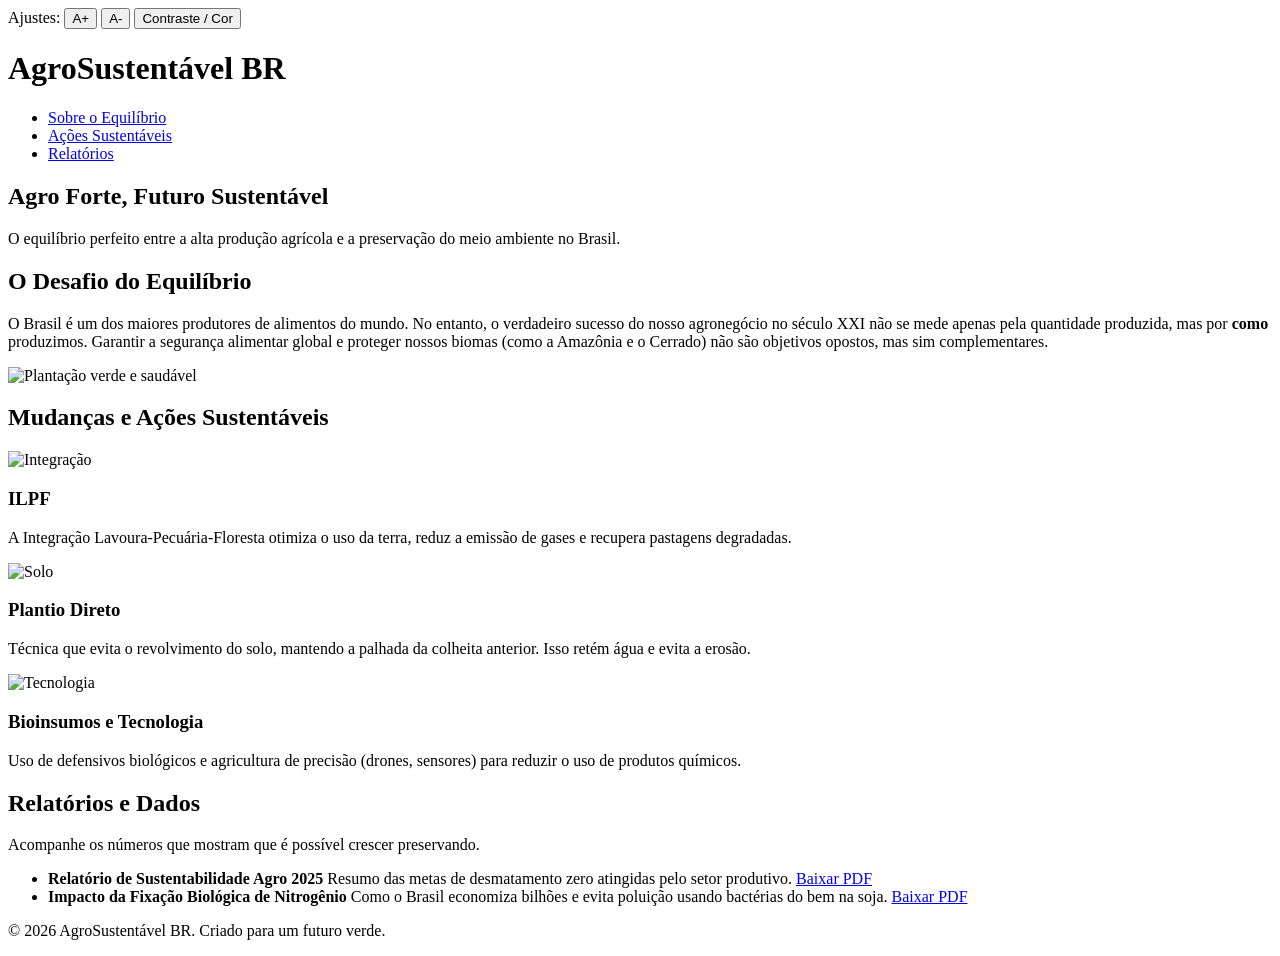
==== index.html @ 3cbb16bb "Rename gemini-code-1781179829743.html to index.html" ====
<!DOCTYPE html>
<html lang="pt-BR">
<head>
    <meta charset="UTF-8">
    <meta name="viewport" content="width=device-width, initial-scale=1.0">
    <title>Agro Forte, Futuro Sustentável</title>
    <link rel="stylesheet" href="style.css">
</head>
<body>
    <div class="accessibility-panel">
        <span>Ajustes:</span>
        <button id="btn-increase">A+</button>
        <button id="btn-decrease">A-</button>
        <button id="btn-contrast">Contraste / Cor</button>
    </div>

    <header>
        <div class="container">
            <h1>AgroSustentável BR</h1>
            <nav>
                <ul>
                    <li><a href="#sobre">Sobre o Equilíbrio</a></li>
                    <li><a href="#acoes">Ações Sustentáveis</a></li>
                    <li><a href="#relatorios">Relatórios</a></li>
                </ul>
            </nav>
        </div>
    </header>

    <section class="hero">
        <div class="hero-content">
            <h2>Agro Forte, Futuro Sustentável</h2>
            <p>O equilíbrio perfeito entre a alta produção agrícola e a preservação do meio ambiente no Brasil.</p>
        </div>
    </section>

    <section id="sobre" class="container section">
        <h2>O Desafio do Equilíbrio</h2>
        <div class="content-split">
            <div class="text">
                <p>O Brasil é um dos maiores produtores de alimentos do mundo. No entanto, o verdadeiro sucesso do nosso agronegócio no século XXI não se mede apenas pela quantidade produzida, mas por <strong>como</strong> produzimos. Garantir a segurança alimentar global e proteger nossos biomas (como a Amazônia e o Cerrado) não são objetivos opostos, mas sim complementares.</p>
            </div>
            <img src="https://images.unsplash.com/photo-1586771107445-d3ca888129ff?auto=format&fit=crop&w=800&q=80" alt="Plantação verde e saudável">
        </div>
    </section>

    <section id="acoes" class="bg-light section">
        <div class="container">
            <h2>Mudanças e Ações Sustentáveis</h2>
            <div class="grid">
                <div class="card">
                    <img src="https://images.unsplash.com/photo-1500382017468-9049fed747ef?auto=format&fit=crop&w=500&q=80" alt="Integração">
                    <h3>ILPF</h3>
                    <p>A Integração Lavoura-Pecuária-Floresta otimiza o uso da terra, reduz a emissão de gases e recupera pastagens degradadas.</p>
                </div>
                <div class="card">
                    <img src="https://images.unsplash.com/photo-1464226184884-fa280b87c399?auto=format&fit=crop&w=500&q=80" alt="Solo">
                    <h3>Plantio Direto</h3>
                    <p>Técnica que evita o revolvimento do solo, mantendo a palhada da colheita anterior. Isso retém água e evita a erosão.</p>
                </div>
                <div class="card">
                    <img src="https://images.unsplash.com/photo-1530836369250-ef71a3f5e4bf?auto=format&fit=crop&w=500&q=80" alt="Tecnologia">
                    <h3>Bioinsumos e Tecnologia</h3>
                    <p>Uso de defensivos biológicos e agricultura de precisão (drones, sensores) para reduzir o uso de produtos químicos.</p>
                </div>
            </div>
        </div>
    </section>

    <section id="relatorios" class="container section">
        <h2>Relatórios e Dados</h2>
        <p>Acompanhe os números que mostram que é possível crescer preservando.</p>
        <ul class="report-list">
            <li>
                <strong>Relatório de Sustentabilidade Agro 2025</strong>
                <span>Resumo das metas de desmatamento zero atingidas pelo setor produtivo.</span>
                <a href="#" class="btn-download">Baixar PDF</a>
            </li>
            <li>
                <strong>Impacto da Fixação Biológica de Nitrogênio</strong>
                <span>Como o Brasil economiza bilhões e evita poluição usando bactérias do bem na soja.</span>
                <a href="#" class="btn-download">Baixar PDF</a>
            </li>
        </ul>
    </section>

    <footer>
        <p>&copy; 2026 AgroSustentável BR. Criado para um futuro verde.</p>
    </footer>

    <script src="script.js"></script>
</body>
</html>
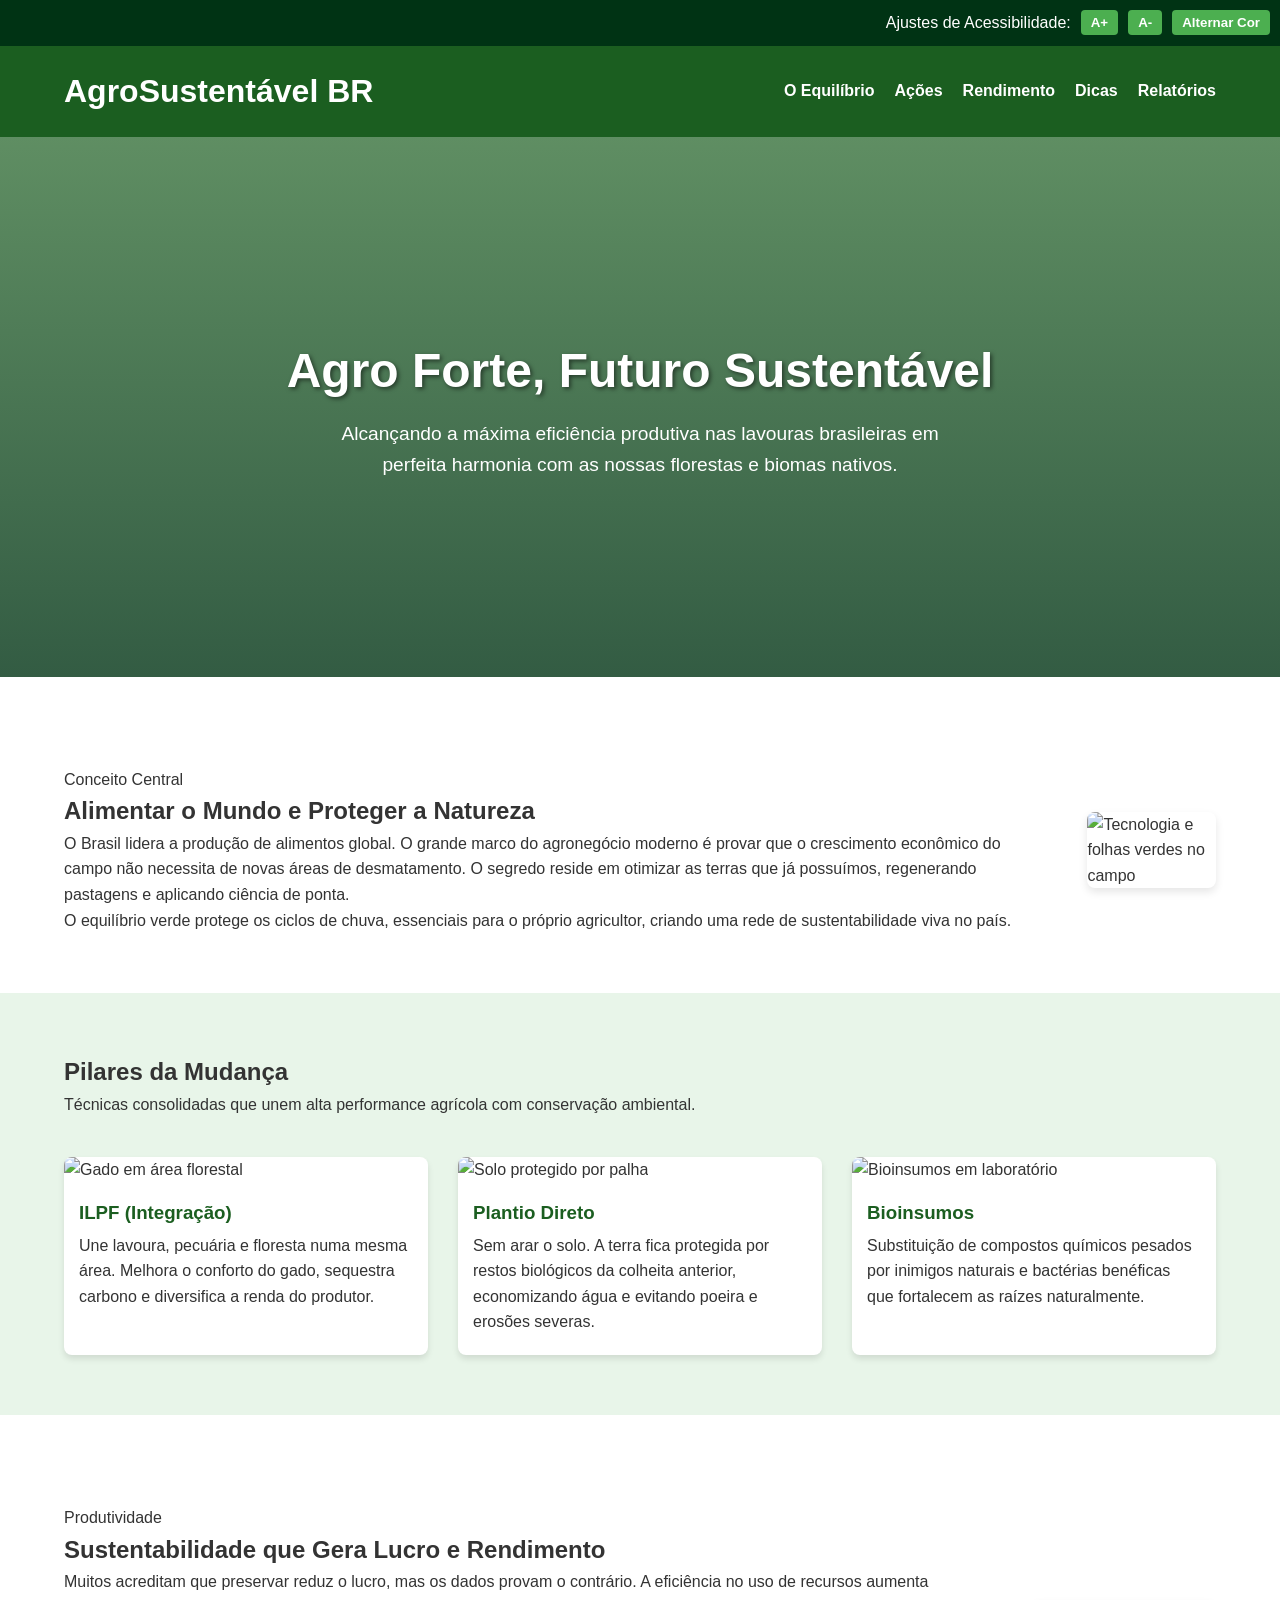
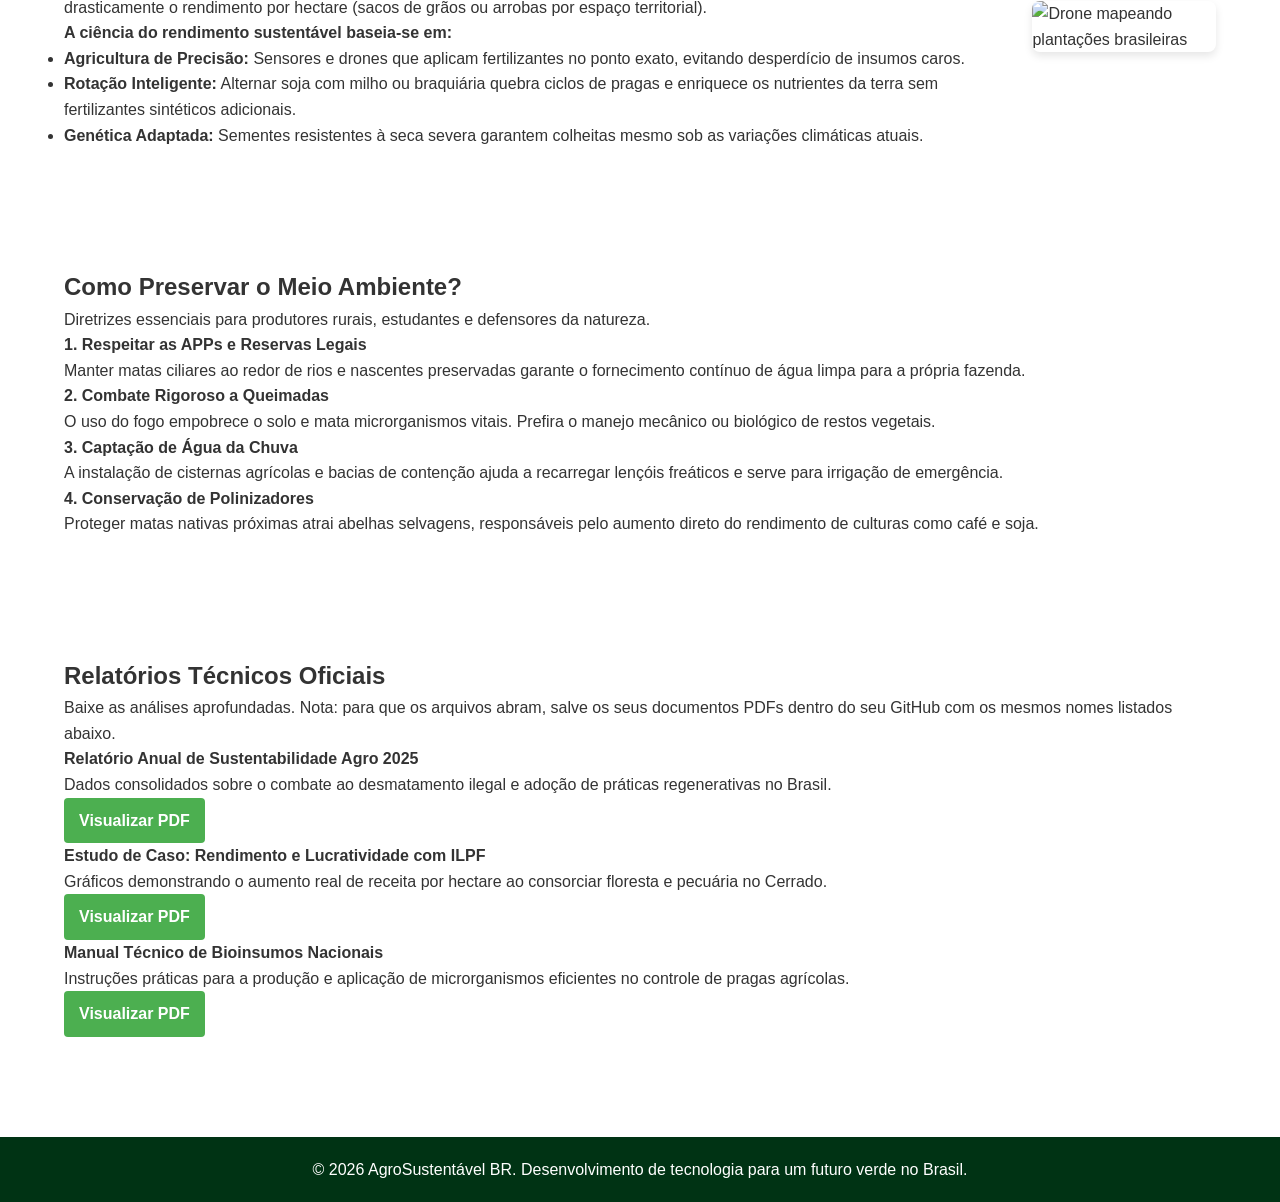
==== commit 7564b6ad: "Update index.html" ====
--- a/index.html
+++ b/index.html
@@ -4,23 +4,28 @@
     <meta charset="UTF-8">
     <meta name="viewport" content="width=device-width, initial-scale=1.0">
     <title>Agro Forte, Futuro Sustentável</title>
+    <link rel="preconnect" href="https://fonts.googleapis.com">
+    <link rel="preconnect" href="https://fonts.gstatic.com" crossorigin>
+    <link href="https://fonts.googleapis.com/css2?family=Inter:wght@300;400;600&family=Lexend:wght@400;700&display=swap" rel="stylesheet">
     <link rel="stylesheet" href="style.css">
 </head>
 <body>
     <div class="accessibility-panel">
-        <span>Ajustes:</span>
-        <button id="btn-increase">A+</button>
-        <button id="btn-decrease">A-</button>
-        <button id="btn-contrast">Contraste / Cor</button>
+        <span>Ajustes de Acessibilidade:</span>
+        <button id="btn-increase" title="Aumentar Texto">A+</button>
+        <button id="btn-decrease" title="Diminuir Texto">A-</button>
+        <button id="btn-contrast" title="Alternar Contraste / Cor">Alternar Cor</button>
     </div>
 
     <header>
-        <div class="container">
-            <h1>AgroSustentável BR</h1>
+        <div class="container header-flex">
+            <h1>AgroSustentável <span>BR</span></h1>
             <nav>
                 <ul>
-                    <li><a href="#sobre">Sobre o Equilíbrio</a></li>
-                    <li><a href="#acoes">Ações Sustentáveis</a></li>
+                    <li><a href="#sobre">O Equilíbrio</a></li>
+                    <li><a href="#acoes">Ações</a></li>
+                    <li><a href="#rendimento">Rendimento</a></li>
+                    <li><a href="#dicas">Dicas</a></li>
                     <li><a href="#relatorios">Relatórios</a></li>
                 </ul>
             </nav>
@@ -30,62 +35,130 @@
     <section class="hero">
         <div class="hero-content">
             <h2>Agro Forte, Futuro Sustentável</h2>
-            <p>O equilíbrio perfeito entre a alta produção agrícola e a preservação do meio ambiente no Brasil.</p>
+            <p>Alcançando a máxima eficiência produtiva nas lavouras brasileiras em perfeita harmonia com as nossas florestas e biomas nativos.</p>
         </div>
     </section>
 
     <section id="sobre" class="container section">
-        <h2>O Desafio do Equilíbrio</h2>
         <div class="content-split">
-            <div class="text">
-                <p>O Brasil é um dos maiores produtores de alimentos do mundo. No entanto, o verdadeiro sucesso do nosso agronegócio no século XXI não se mede apenas pela quantidade produzida, mas por <strong>como</strong> produzimos. Garantir a segurança alimentar global e proteger nossos biomas (como a Amazônia e o Cerrado) não são objetivos opostos, mas sim complementares.</p>
+            <div class="text-block">
+                <span class="tag">Conceito Central</span>
+                <h2>Alimentar o Mundo e Proteger a Natureza</h2>
+                <p>O Brasil lidera a produção de alimentos global. O grande marco do agronegócio moderno é provar que o crescimento econômico do campo não necessita de novas áreas de desmatamento. O segredo reside em otimizar as terras que já possuímos, regenerando pastagens e aplicando ciência de ponta.</p>
+                <p>O equilíbrio verde protege os ciclos de chuva, essenciais para o próprio agricultor, criando uma rede de sustentabilidade viva no país.</p>
             </div>
-            <img src="https://images.unsplash.com/photo-1586771107445-d3ca888129ff?auto=format&fit=crop&w=800&q=80" alt="Plantação verde e saudável">
+            <div class="img-wrapper">
+                <img src="https://images.unsplash.com/photo-1586771107445-d3ca888129ff?auto=format&fit=crop&w=800&q=80" alt="Tecnologia e folhas verdes no campo">
+            </div>
         </div>
     </section>
 
     <section id="acoes" class="bg-light section">
         <div class="container">
-            <h2>Mudanças e Ações Sustentáveis</h2>
+            <div class="section-header">
+                <h2>Pilares da Mudança</h2>
+                <p>Técnicas consolidadas que unem alta performance agrícola com conservação ambiental.</p>
+            </div>
             <div class="grid">
                 <div class="card">
-                    <img src="https://images.unsplash.com/photo-1500382017468-9049fed747ef?auto=format&fit=crop&w=500&q=80" alt="Integração">
-                    <h3>ILPF</h3>
-                    <p>A Integração Lavoura-Pecuária-Floresta otimiza o uso da terra, reduz a emissão de gases e recupera pastagens degradadas.</p>
+                    <img src="https://images.unsplash.com/photo-1500382017468-9049fed747ef?auto=format&fit=crop&w=500&q=80" alt="Gado em área florestal">
+                    <h3>ILPF (Integração)</h3>
+                    <p>Une lavoura, pecuária e floresta numa mesma área. Melhora o conforto do gado, sequestra carbono e diversifica a renda do produtor.</p>
                 </div>
                 <div class="card">
-                    <img src="https://images.unsplash.com/photo-1464226184884-fa280b87c399?auto=format&fit=crop&w=500&q=80" alt="Solo">
+                    <img src="https://images.unsplash.com/photo-1464226184884-fa280b87c399?auto=format&fit=crop&w=500&q=80" alt="Solo protegido por palha">
                     <h3>Plantio Direto</h3>
-                    <p>Técnica que evita o revolvimento do solo, mantendo a palhada da colheita anterior. Isso retém água e evita a erosão.</p>
+                    <p>Sem arar o solo. A terra fica protegida por restos biológicos da colheita anterior, economizando água e evitando poeira e erosões severas.</p>
                 </div>
                 <div class="card">
-                    <img src="https://images.unsplash.com/photo-1530836369250-ef71a3f5e4bf?auto=format&fit=crop&w=500&q=80" alt="Tecnologia">
-                    <h3>Bioinsumos e Tecnologia</h3>
-                    <p>Uso de defensivos biológicos e agricultura de precisão (drones, sensores) para reduzir o uso de produtos químicos.</p>
+                    <img src="https://images.unsplash.com/photo-1530836369250-ef71a3f5e4bf?auto=format&fit=crop&w=500&q=80" alt="Bioinsumos em laboratório">
+                    <h3>Bioinsumos</h3>
+                    <p>Substituição de compostos químicos pesados por inimigos naturais e bactérias benéficas que fortalecem as raízes naturalmente.</p>
+                </div>
+            </div>
+        </div>
+    </section>
+
+    <section id="rendimento" class="container section">
+        <div class="content-split reverse">
+            <div class="text-block">
+                <span class="tag">Produtividade</span>
+                <h2>Sustentabilidade que Gera Lucro e Rendimento</h2>
+                <p>Muitos acreditam que preservar reduz o lucro, mas os dados provam o contrário. A eficiência no uso de recursos aumenta drasticamente o rendimento por hectare (sacos de grãos ou arrobas por espaço territorial).</p>
+                <p><strong>A ciência do rendimento sustentável baseia-se em:</strong></p>
+                <ul class="custom-list">
+                    <li><strong>Agricultura de Precisão:</strong> Sensores e drones que aplicam fertilizantes no ponto exato, evitando desperdício de insumos caros.</li>
+                    <li><strong>Rotação Inteligente:</strong> Alternar soja com milho ou braquiária quebra ciclos de pragas e enriquece os nutrientes da terra sem fertilizantes sintéticos adicionais.</li>
+                    <li><strong>Genética Adaptada:</strong> Sementes resistentes à seca severa garantem colheitas mesmo sob as variações climáticas atuais.</li>
+                </ul>
+            </div>
+            <div class="img-wrapper">
+                <img src="https://images.unsplash.com/photo-1628155930542-3c7a64e2c833?auto=format&fit=crop&w=800&q=80" alt="Drone mapeando plantações brasileiras">
+            </div>
+        </div>
+    </section>
+
+    <section id="dicas" class="bg-dark-green section text-white">
+        <div class="container">
+            <div class="section-header">
+                <h2>Como Preservar o Meio Ambiente?</h2>
+                <p>Diretrizes essenciais para produtores rurais, estudantes e defensores da natureza.</p>
+            </div>
+            <div class="dicas-container">
+                <div class="dica-item">
+                    <h4>1. Respeitar as APPs e Reservas Legais</h4>
+                    <p>Manter matas ciliares ao redor de rios e nascentes preservadas garante o fornecimento contínuo de água limpa para a própria fazenda.</p>
+                </div>
+                <div class="dica-item">
+                    <h4>2. Combate Rigoroso a Queimadas</h4>
+                    <p>O uso do fogo empobrece o solo e mata microrganismos vitais. Prefira o manejo mecânico ou biológico de restos vegetais.</p>
+                </div>
+                <div class="dica-item">
+                    <h4>3. Captação de Água da Chuva</h4>
+                    <p>A instalação de cisternas agrícolas e bacias de contenção ajuda a recarregar lençóis freáticos e serve para irrigação de emergência.</p>
+                </div>
+                <div class="dica-item">
+                    <h4>4. Conservação de Polinizadores</h4>
+                    <p>Proteger matas nativas próximas atrai abelhas selvagens, responsáveis pelo aumento direto do rendimento de culturas como café e soja.</p>
                 </div>
             </div>
         </div>
     </section>
 
     <section id="relatorios" class="container section">
-        <h2>Relatórios e Dados</h2>
-        <p>Acompanhe os números que mostram que é possível crescer preservando.</p>
-        <ul class="report-list">
-            <li>
-                <strong>Relatório de Sustentabilidade Agro 2025</strong>
-                <span>Resumo das metas de desmatamento zero atingidas pelo setor produtivo.</span>
-                <a href="#" class="btn-download">Baixar PDF</a>
-            </li>
-            <li>
-                <strong>Impacto da Fixação Biológica de Nitrogênio</strong>
-                <span>Como o Brasil economiza bilhões e evita poluição usando bactérias do bem na soja.</span>
-                <a href="#" class="btn-download">Baixar PDF</a>
-            </li>
-        </ul>
+        <div class="section-header">
+            <h2>Relatórios Técnicos Oficiais</h2>
+            <p>Baixe as análises aprofundadas. Nota: para que os arquivos abram, salve os seus documentos PDFs dentro do seu GitHub com os mesmos nomes listados abaixo.</p>
+        </div>
+        <div class="report-box">
+            <div class="report-card">
+                <div>
+                    <h4>Relatório Anual de Sustentabilidade Agro 2025</h4>
+                    <p>Dados consolidados sobre o combate ao desmatamento ilegal e adoção de práticas regenerativas no Brasil.</p>
+                </div>
+                <a href="relatorio2025.pdf" target="_blank" class="btn-download">Visualizar PDF</a>
+            </div>
+            <div class="report-card">
+                <div>
+                    <h4>Estudo de Caso: Rendimento e Lucratividade com ILPF</h4>
+                    <p>Gráficos demonstrando o aumento real de receita por hectare ao consorciar floresta e pecuária no Cerrado.</p>
+                </div>
+                <a href="estudo-ilpf.pdf" target="_blank" class="btn-download">Visualizar PDF</a>
+            </div>
+            <div class="report-card">
+                <div>
+                    <h4>Manual Técnico de Bioinsumos Nacionais</h4>
+                    <p>Instruções práticas para a produção e aplicação de microrganismos eficientes no controle de pragas agrícolas.</p>
+                </div>
+                <a href="manual-bioinsumos.pdf" target="_blank" class="btn-download">Visualizar PDF</a>
+            </div>
+        </div>
     </section>
 
     <footer>
-        <p>&copy; 2026 AgroSustentável BR. Criado para um futuro verde.</p>
+        <div class="container">
+            <p>&copy; 2026 AgroSustentável BR. Desenvolvimento de tecnologia para um futuro verde no Brasil.</p>
+        </div>
     </footer>
 
     <script src="script.js"></script>
--- a/style.css
+++ b/style.css
@@ -0,0 +1,245 @@
+/* Variáveis de Cores (Tons de Verde) */
+:root {
+    --green-very-dark: #003314;
+    --green-dark: #1b5e20;
+    --green-main: #4caf50;
+    --green-light: #a5d6a7;
+    --green-bg: #e8f5e9;
+    --text-color: #333333;
+    --bg-color: #ffffff;
+    --base-size: 16px;
+}
+
+/* Modo Alto Contraste / Noturno (ativado pelo JS) */
+body.contrast-mode {
+    --green-very-dark: #000000;
+    --green-dark: #000000;
+    --green-main: #66bb6a;
+    --green-light: #2e7d32;
+    --green-bg: #121212;
+    --text-color: #f1f1f1;
+    --bg-color: #1e1e1e;
+}
+
+/* Reset básico */
+* {
+    margin: 0;
+    padding: 0;
+    box-sizing: border-box;
+}
+
+body {
+    font-family: 'Segoe UI', Tahoma, Geneva, Verdana, sans-serif;
+    background-color: var(--bg-color);
+    color: var(--text-color);
+    font-size: var(--base-size);
+    line-height: 1.6;
+    transition: all 0.3s ease;
+}
+
+.container {
+    width: 90%;
+    max-width: 1200px;
+    margin: 0 auto;
+}
+
+/* Painel de Acessibilidade */
+.accessibility-panel {
+    background-color: var(--green-very-dark);
+    color: white;
+    padding: 10px;
+    text-align: right;
+    display: flex;
+    justify-content: flex-end;
+    align-items: center;
+    gap: 10px;
+}
+
+.accessibility-panel button {
+    background-color: var(--green-main);
+    color: white;
+    border: none;
+    padding: 5px 10px;
+    cursor: pointer;
+    border-radius: 4px;
+    font-weight: bold;
+}
+
+.accessibility-panel button:hover {
+    background-color: var(--green-light);
+    color: var(--green-very-dark);
+}
+
+/* Cabeçalho e Navegação */
+header {
+    background-color: var(--green-dark);
+    color: white;
+    padding: 20px 0;
+}
+
+header .container {
+    display: flex;
+    justify-content: space-between;
+    align-items: center;
+    flex-wrap: wrap;
+}
+
+nav ul {
+    list-style: none;
+    display: flex;
+    gap: 20px;
+}
+
+nav a {
+    color: white;
+    text-decoration: none;
+    font-weight: bold;
+}
+
+nav a:hover {
+    color: var(--green-light);
+}
+
+/* Hero Section (Imagem Grande) */
+.hero {
+    background: linear-gradient(rgba(27, 94, 32, 0.7), rgba(0, 51, 20, 0.8)), url('https://images.unsplash.com/photo-1592982537447-6f2ecddb5760?auto=format&fit=crop&w=1920&q=80') center/cover;
+    height: 60vh;
+    display: flex;
+    align-items: center;
+    justify-content: center;
+    text-align: center;
+    color: white;
+}
+
+.hero-content h2 {
+    font-size: 3rem;
+    margin-bottom: 10px;
+    text-shadow: 2px 2px 4px rgba(0,0,0,0.5);
+}
+
+.hero-content p {
+    font-size: 1.2rem;
+    max-width: 600px;
+    margin: 0 auto;
+}
+
+/* Seções Gerais */
+.section {
+    padding: 60px 0;
+}
+
+.bg-light {
+    background-color: var(--green-bg);
+}
+
+/* Split Content (Imagem ao lado de Texto) */
+.content-split {
+    display: flex;
+    gap: 40px;
+    align-items: center;
+    margin-top: 30px;
+}
+
+.content-split img {
+    width: 50%;
+    border-radius: 8px;
+    box-shadow: 0 4px 8px rgba(0,0,0,0.1);
+}
+
+/* Cards de Ações Sustentáveis */
+.grid {
+    display: grid;
+    grid-template-columns: repeat(auto-fit, minmax(300px, 1fr));
+    gap: 30px;
+    margin-top: 40px;
+}
+
+.card {
+    background-color: var(--bg-color);
+    border-radius: 8px;
+    overflow: hidden;
+    box-shadow: 0 4px 6px rgba(0,0,0,0.1);
+    transition: transform 0.3s;
+}
+
+.card:hover {
+    transform: translateY(-5px);
+}
+
+.card img {
+    width: 100%;
+    height: 200px;
+    object-fit: cover;
+}
+
+.card h3 {
+    color: var(--green-dark);
+    padding: 15px 15px 5px;
+}
+
+.card p {
+    padding: 0 15px 20px;
+}
+
+/* Relatórios */
+.report-list {
+    list-style: none;
+    margin-top: 30px;
+}
+
+.report-list li {
+    background-color: var(--green-bg);
+    padding: 20px;
+    margin-bottom: 15px;
+    border-left: 5px solid var(--green-main);
+    border-radius: 4px;
+    display: flex;
+    flex-direction: column;
+    gap: 10px;
+}
+
+.btn-download {
+    display: inline-block;
+    background-color: var(--green-main);
+    color: white;
+    padding: 10px 15px;
+    text-decoration: none;
+    border-radius: 4px;
+    align-self: flex-start;
+    font-weight: bold;
+}
+
+.btn-download:hover {
+    background-color: var(--green-dark);
+}
+
+/* Rodapé */
+footer {
+    background-color: var(--green-very-dark);
+    color: white;
+    text-align: center;
+    padding: 20px;
+    margin-top: 40px;
+}
+
+/* Responsividade para Celulares e Tablets */
+@media (max-width: 768px) {
+    header .container {
+        flex-direction: column;
+        text-align: center;
+    }
+    nav ul {
+        margin-top: 15px;
+        flex-wrap: wrap;
+        justify-content: center;
+    }
+    .content-split {
+        flex-direction: column;
+    }
+    .content-split img {
+        width: 100%;
+    }
+    .hero-content h2 {
+        font-size: 2rem;
+    }
+}
